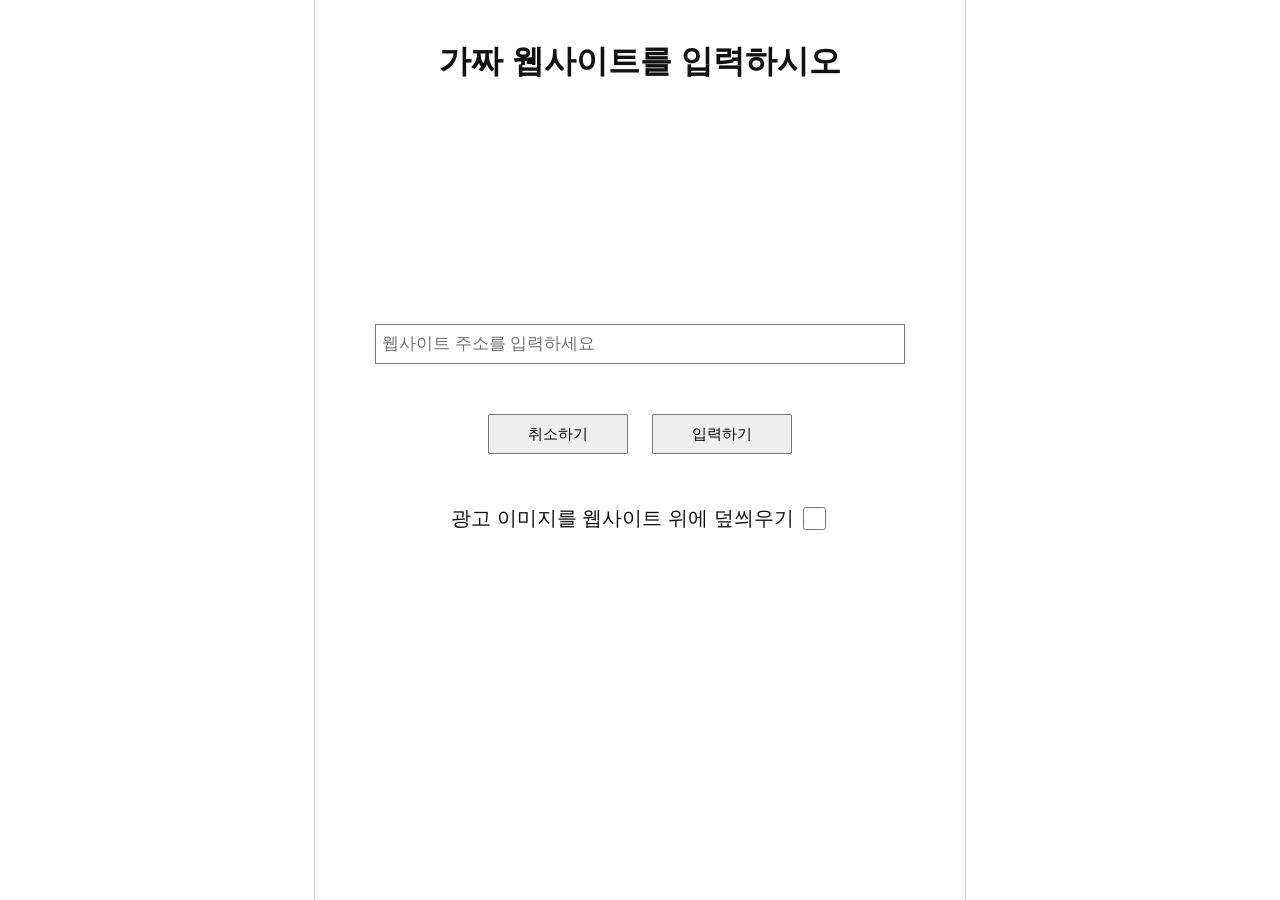
==== fakewebpage.html @ 9d160b5c "Add files via upload" ====
<!DOCTYPE html>
<html lang="ko">
<head>
  <meta charset="UTF-8">
  <meta name="viewport" content="width=device-width, initial-scale=1.0">
  <title>가짜 웹사이트 설정</title>
  <link rel="stylesheet" href="fakewebpage.css">
  <script src="fakewebpage.js" defer></script>
</head>
<body>
  <main class="content-edit">
    <h1 class="content-edit__title">가짜 웹사이트를 입력하시오</h1>

    <form id="content-edit-form" novalidate>
      <input
        id="Content-input"
        class="content-edit__input"
        type="text"
        placeholder="웹사이트 주소를 입력하세요"
        aria-label="가짜 웹사이트 주소"
        autocomplete="url"
      >

      <div class="content-edit__actions">
        <button type="button" id="Content-cancel">취소하기</button>
        <button type="submit" id="Content-submit">입력하기</button>
      </div>

      <div class="content-edit__overlay">
        <label for="absoluteCheck">광고 이미지를 웹사이트 위에 덮씌우기</label>
        <input type="checkbox" id="absoluteCheck">
      </div>
    </form>

    <p id="content-edit-message" class="content-edit__message" role="status" aria-live="polite"></p>
  </main>
</body>
</html>
---- fakewebpage.css ----
/* 이 파일은 가짜 웹사이트 설정 화면의 스타일만 담당합니다. */
* { box-sizing: border-box; }
body { margin: 0; font-family: Arial, 'Malgun Gothic', sans-serif; color: #111; background: #fff; }

.content-edit {
  width: 51%;
  min-height: 100vh;
  margin: 0 auto;
  border-left: 1px solid rgba(111, 111, 111, .326);
  border-right: 1px solid rgba(111, 111, 111, .326);
  display: flex;
  flex-direction: column;
  align-items: center;
}
.content-edit__title {
  margin: 40px 0 240px;
  font-size: 32px;
  text-align: center;
}
#content-edit-form {
  width: 100%;
  display: flex;
  flex-direction: column;
  align-items: center;
}
.content-edit__input {
  width: min(530px, calc(100% - 32px));
  height: 40px;
  padding: 0 6px;
  font: 17px Arial, 'Malgun Gothic', sans-serif;
  border: 1px solid #777;
}
.content-edit__actions {
  display: flex;
  gap: 24px;
  margin-top: 50px;
}
.content-edit__actions button {
  width: 140px;
  height: 40px;
  border: 1px solid #777;
  border-radius: 2px;
  background: #efefef;
  font-size: 15px;
  cursor: pointer;
}
.content-edit__actions button:hover { background: #ddd; }
.content-edit__overlay {
  margin-top: 50px;
  display: flex;
  align-items: center;
  gap: 5px;
}
.content-edit__overlay label { font-size: 20px; cursor: pointer; }
.content-edit__overlay input { width: 23px; height: 23px; cursor: pointer; }
.content-edit__message { margin: 24px 16px; font-size: 14px; color: #555; min-height: 20px; }

@media (max-width: 1100px) {
  .content-edit { width: 100%; padding: 0 16px; }
}
@media (max-width: 600px) {
  .content-edit__title { font-size: 24px; margin-bottom: 140px; }
  .content-edit__actions { width: min(100%, 530px); padding: 0 16px; gap: 12px; }
  .content-edit__actions button { flex: 1; }
  .content-edit__overlay { padding: 0 12px; }
  .content-edit__overlay label { font-size: 16px; }
}
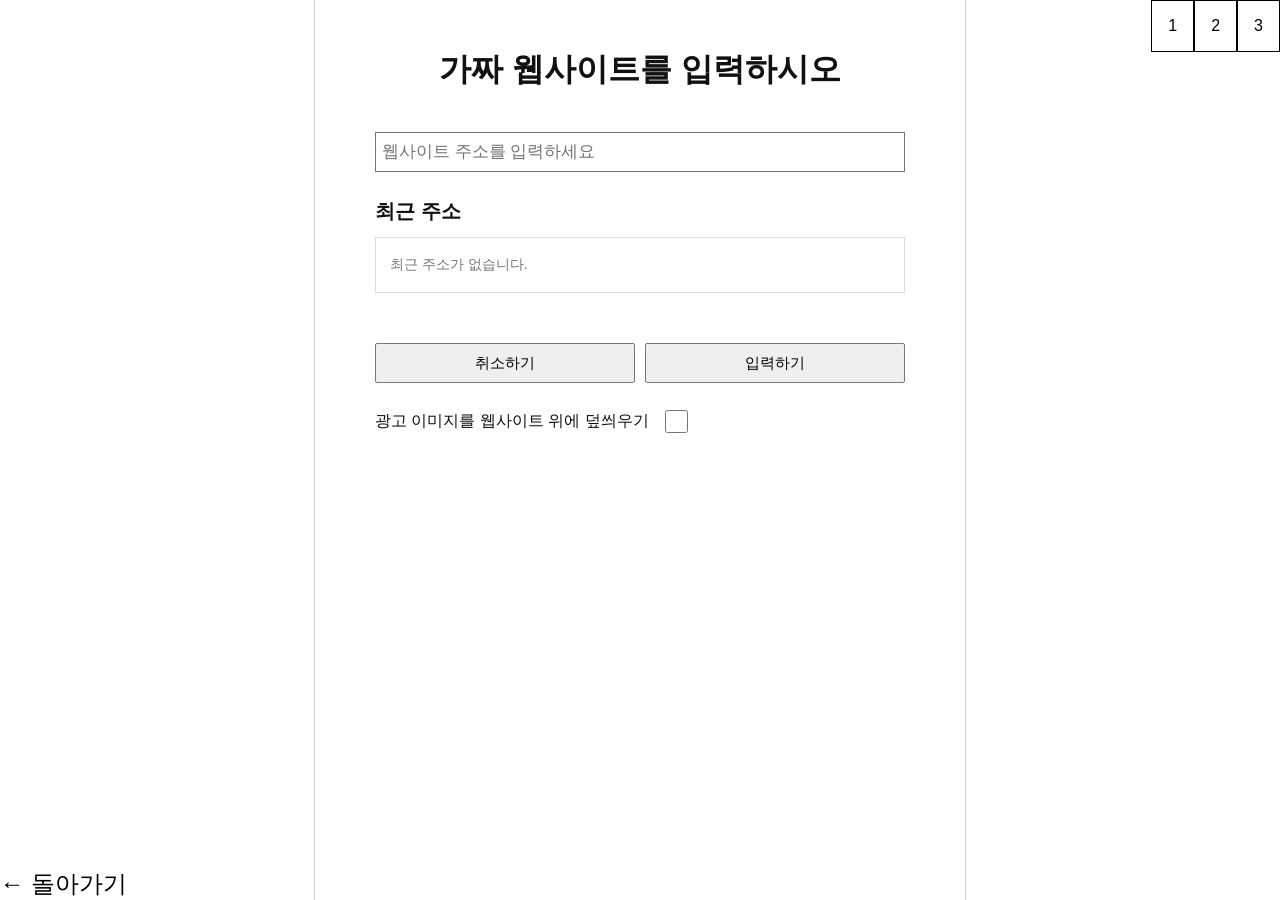
==== commit b85ab17d: "Add files via upload" ====
--- a/fakewebpage.html
+++ b/fakewebpage.html
@@ -8,6 +8,11 @@
   <script src="fakewebpage.js" defer></script>
 </head>
 <body>
+  <nav class="aBox" aria-label="설정 페이지 이동">
+    <a href="/SelectPage/SeletPage.html">1</a>
+    <a href="/fakeWebPage/fakewebpage.html">2</a>
+    <a href="/youtube/yedit.html">3</a>
+  </nav>
   <main class="content-edit">
     <h1 class="content-edit__title">가짜 웹사이트를 입력하시오</h1>
 
@@ -21,6 +26,11 @@
         autocomplete="url"
       >
 
+      <section class="recent-addresses" aria-labelledby="recent-addresses-title">
+        <h2 id="recent-addresses-title">최근 주소</h2>
+        <ul id="recent-addresses-list" class="recent-addresses__list"></ul>
+        <p id="recent-addresses-empty" class="recent-addresses__empty">최근 주소가 없습니다.</p>
+      </section>
       <div class="content-edit__actions">
         <button type="button" id="Content-cancel">취소하기</button>
         <button type="submit" id="Content-submit">입력하기</button>
@@ -33,6 +43,7 @@
     </form>
 
     <p id="content-edit-message" class="content-edit__message" role="status" aria-live="polite"></p>
+    <a class="back" href="../index.html">← 돌아가기</a>
   </main>
 </body>
 </html>
--- a/fakewebpage.css
+++ b/fakewebpage.css
@@ -13,7 +13,7 @@
   align-items: center;
 }
 .content-edit__title {
-  margin: 40px 0 240px;
+  margin: 48px 16px 40px;
   font-size: 32px;
   text-align: center;
 }
@@ -59,9 +59,36 @@
   .content-edit { width: 100%; padding: 0 16px; }
 }
 @media (max-width: 600px) {
-  .content-edit__title { font-size: 24px; margin-bottom: 140px; }
+  .content-edit__title { font-size: 24px; margin-bottom: 32px; }
   .content-edit__actions { width: min(100%, 530px); padding: 0 16px; gap: 12px; }
   .content-edit__actions button { flex: 1; }
   .content-edit__overlay { padding: 0 12px; }
   .content-edit__overlay label { font-size: 16px; }
 }
+
+/* 최근 주소 목록 */
+.recent-addresses { width: min(530px, calc(100% - 32px)); margin-top: 26px; }
+.recent-addresses h2 { margin: 0 0 12px; font-size: 20px; }
+.recent-addresses__list { margin: 0; padding: 0; list-style: none; border: 1px solid #ccc; border-radius: 3px; overflow: hidden; }
+.recent-addresses__list li + li { border-top: 1px solid #ddd; }
+.recent-addresses__button { display: flex; align-items: center; gap: 16px; width: 100%; min-height: 44px; padding: 12px 14px; border: 0; background: #fff; color: #111; font: inherit; text-align: left; cursor: pointer; }
+.recent-addresses__button:hover { background: #f1f1f1; }
+.recent-addresses__button:focus-visible { outline: 2px solid #555; outline-offset: -3px; background: #f1f1f1; }
+.recent-addresses__url { flex: 1; min-width: 0; overflow: hidden; text-overflow: ellipsis; white-space: nowrap; }
+.recent-addresses__arrow { color: #555; font-size: 26px; line-height: 1; }
+.recent-addresses__clock { position: relative; flex: 0 0 18px; width: 18px; height: 18px; border: 1.5px solid #666; border-radius: 50%; }
+.recent-addresses__clock::before { content: ''; position: absolute; left: 7px; top: 3px; width: 1.5px; height: 5px; background: #666; }
+.recent-addresses__clock::after { content: ''; position: absolute; left: 7px; top: 7px; width: 5px; height: 1.5px; background: #666; transform: rotate(25deg); transform-origin: left center; }
+.recent-addresses__empty { margin: 0; padding: 18px 14px; border: 1px solid #ddd; color: #777; font-size: 14px; }
+.content-edit__actions { width: min(530px, calc(100% - 32px)); gap: 10px; margin-top: 50px; }
+.content-edit__actions button { flex: 1; width: auto; }
+.content-edit__overlay { width: min(530px, calc(100% - 32px)); margin-top: 24px; gap: 12px; }
+.content-edit__overlay input { flex-shrink: 0; }
+.content-edit__overlay label { font-size: 16px; }
+@media (max-width: 600px) {
+  .content-edit__actions, .content-edit__overlay { padding: 0; }
+  .recent-addresses__button { gap: 10px; font-size: 14px; }
+}
+.aBox { position: fixed; top: 0; right: 0; display: flex; }
+.aBox > a { padding: 1rem; border: 1px solid black; color: black; text-decoration: none; }
+.back { position: fixed; bottom: 0; left: 0; font-size: 24px; font-weight: 500; color: black; text-decoration: none; }
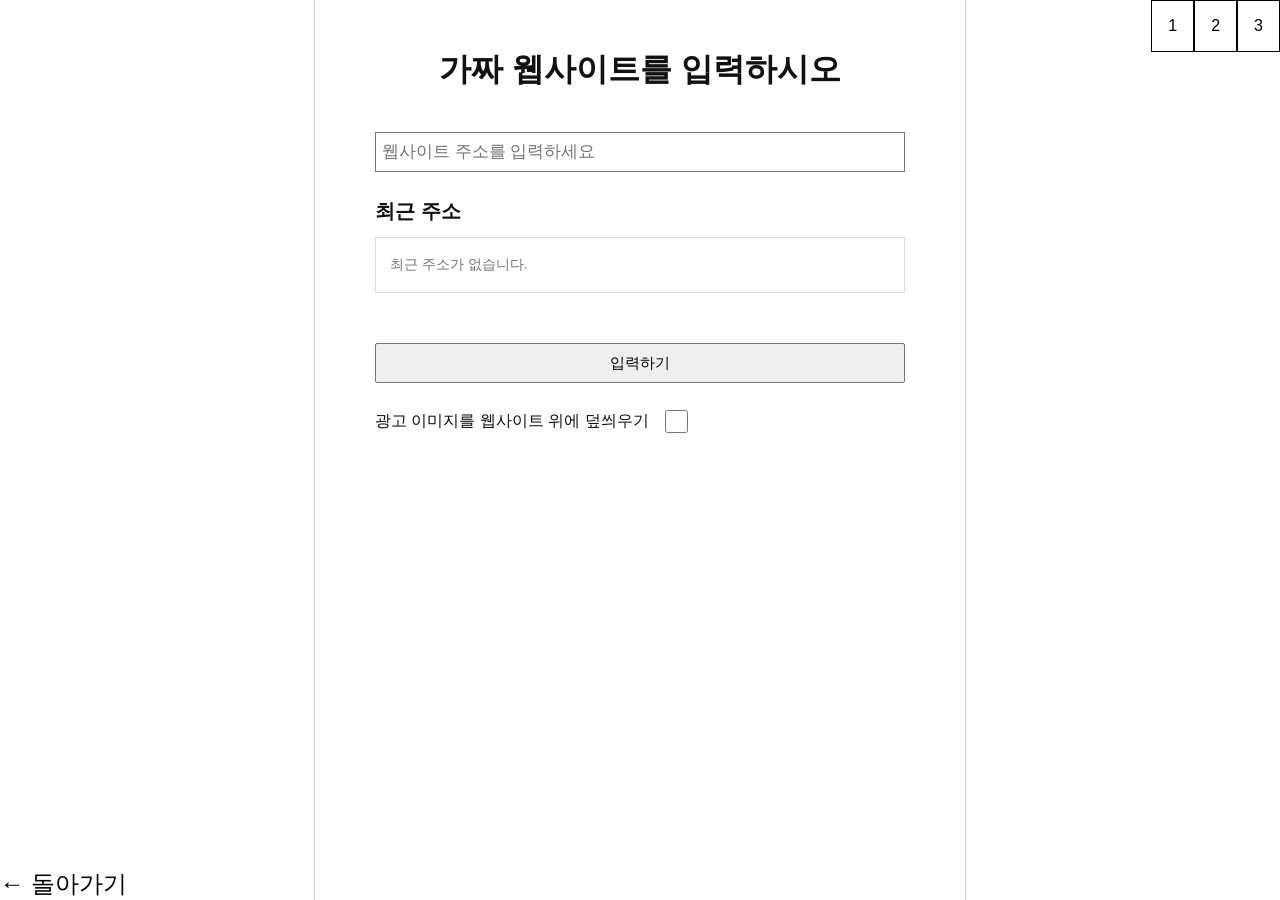
==== commit a58b2745: "Add files via upload" ====
--- a/fakewebpage.html
+++ b/fakewebpage.html
@@ -32,7 +32,6 @@
         <p id="recent-addresses-empty" class="recent-addresses__empty">최근 주소가 없습니다.</p>
       </section>
       <div class="content-edit__actions">
-        <button type="button" id="Content-cancel">취소하기</button>
         <button type="submit" id="Content-submit">입력하기</button>
       </div>
 
